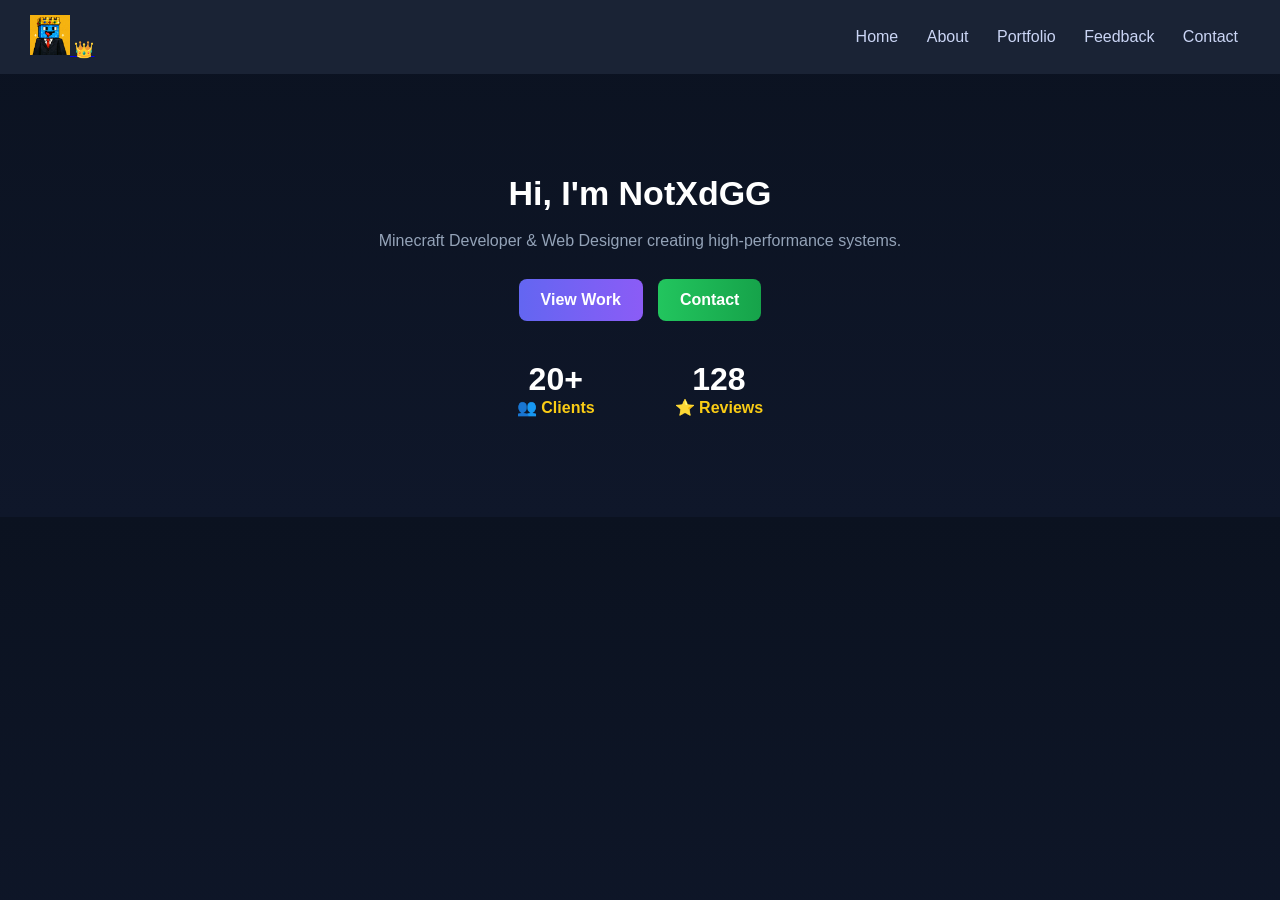
==== index.html @ 76f1248b "Update index.html" ====
<!DOCTYPE html>
<html>
<head>
  <title>NotXdGG</title>
  <link rel="stylesheet" href="style.css">
</head>
<body>

<header>
  <div class="logo">
    <a href="index.html" class="logo-wrap">
      <img src="images/logo.png" class="logo-img">
      <span class="crown">👑</span>
    </a>
  </div>

  <nav>
    <a href="index.html">Home</a>
    <a href="about.html">About</a>
    <a href="portfolio.html">Portfolio</a>
    <a href="feedback.html">Feedback</a>
    <a href="contact.html">Contact</a>
  </nav>
</header>

<section class="hero">
  <h1>Hi, I'm NotXdGG</h1>
  <p>Minecraft Developer & Web Designer creating high-performance systems.</p>

  <div class="hero-buttons">
    <a href="portfolio.html" class="btn primary">View Work</a>
    <a href="contact.html" class="btn secondary">Contact</a>
  </div>

  <div class="stats">
    <div class="stat">
      <h2 class="counter" data-target="20">0</h2>
      <span>👥 Clients</span>
    </div>
    <div class="stat">
      <h2 class="counter" data-target="128">0</h2>
      <span>⭐ Reviews</span>
    </div>
  </div>
</section>

<script>
document.querySelectorAll('.counter').forEach(c=>{
  const update=()=>{
    let t=+c.dataset.target, n=+c.innerText;
    let inc=t/40;
    if(n<t){
      c.innerText=Math.ceil(n+inc);
      setTimeout(update,30);
    } else {
      c.innerText=t+(t==20?"+":"");
    }
  };
  update();
});
</script>

</body>
</html>
---- style.css ----
/* RESET */
* {
  margin: 0;
  padding: 0;
  box-sizing: border-box;
  font-family: Arial, sans-serif;
}

body {
  background: linear-gradient(180deg, #0b1220, #0f172a);
  color: white;
}

/* NAVBAR */
header {
  display: flex;
  justify-content: space-between;
  align-items: center;
  padding: 15px 30px;
  background: rgba(30, 41, 59, 0.8);
  backdrop-filter: blur(10px);
  position: sticky;
  top: 0;
  z-index: 100;
}

.logo img {
  height: 40px;
}

nav a {
  color: #cbd5f5;
  margin: 0 12px;
  text-decoration: none;
  transition: 0.3s;
  font-weight: 500;
}

nav a:hover {
  color: #22c55e;
}

/* HERO */
.hero {
  text-align: center;
  padding: 100px 20px;
  animation: fadeIn 1s ease;
}

.hero h1 {
  font-size: 34px;
  margin-bottom: 15px;
}

.hero p {
  max-width: 650px;
  margin: 0 auto 25px;
  color: #94a3b8;
  line-height: 1.6;
}

/* BUTTONS */
.hero-buttons,
.about-buttons {
  display: flex;
  justify-content: center;
  gap: 15px;
  margin-bottom: 40px;
  flex-wrap: wrap;
}

.btn {
  padding: 12px 22px;
  border-radius: 8px;
  text-decoration: none;
  color: white;
  font-weight: bold;
  transition: 0.3s;
}

.primary {
  background: linear-gradient(90deg, #6366f1, #8b5cf6);
}

.secondary {
  background: linear-gradient(90deg, #22c55e, #16a34a);
}

.btn:hover {
  transform: translateY(-3px);
  box-shadow: 0 0 15px rgba(34, 197, 94, 0.6);
}

/* STATS */
.stats {
  display: flex;
  justify-content: center;
  gap: 80px;
  flex-wrap: wrap;
}

.stat {
  text-align: center;
}

.stat h2 {
  font-size: 32px;
}

.stat span {
  color: #facc15;
  font-weight: bold;
}

/* ABOUT PAGE */
.about {
  padding: 80px 20px;
}

/* TOP SECTION */
.about-top {
  display: flex;
  gap: 40px;
  align-items: center;
  justify-content: center;
  flex-wrap: wrap;
}

/* IMAGE */
.about-img img {
  width: 260px;
  border-radius: 15px;
  border: 2px solid #22c55e;
  box-shadow: 0 0 20px rgba(34, 197, 94, 0.5);
  animation: fadeIn 1s ease;
}

/* TEXT */
.about-text {
  max-width: 500px;
  animation: fadeIn 1.2s ease;
}

.badge {
  background: #022c22;
  color: #22c55e;
  padding: 5px 12px;
  border-radius: 20px;
  font-size: 12px;
}

.about-text h1 {
  margin: 10px 0;
}

.about-text p {
  color: #94a3b8;
  line-height: 1.6;
}

/* TAGS */
.tags {
  display: flex;
  flex-wrap: wrap;
  gap: 8px;
}

.tags span {
  border: 1px solid #facc15;
  padding: 5px 10px;
  border-radius: 10px;
  font-size: 12px;
  color: #facc15;
  transition: 0.3s;
}

.tags span:hover {
  background: #facc15;
  color: black;
}

/* SERVICES */
.services {
  display: flex;
  gap: 20px;
  margin-top: 50px;
  justify-content: center;
  flex-wrap: wrap;
}

.card {
  background: #111827;
  padding: 20px;
  border-radius: 12px;
  width: 260px;
  border: 1px solid #22c55e;
  transition: 0.3s;
}

.card:hover {
  transform: translateY(-10px);
  box-shadow: 0 0 20px rgba(34, 197, 94, 0.5);
}

.card h3 {
  margin-bottom: 10px;
}

.card p {
  color: #94a3b8;
}

/* PORTFOLIO GRID */
.grid {
  display: flex;
  flex-wrap: wrap;
  justify-content: center;
  gap: 20px;
}

.item {
  background: #111827;
  padding: 15px;
  border-radius: 10px;
  width: 280px;
  border: 1px solid #22c55e;
  transition: 0.3s;
  position: relative;
}

.item:hover {
  transform: scale(1.05);
  box-shadow: 0 0 20px rgba(34, 197, 94, 0.5);
}

.main-img {
  width: 100%;
  border-radius: 8px;
}

.player-img {
  position: absolute;
  top: 10px;
  right: 10px;
  width: 50px;
}

.players {
  display: block;
  margin-top: 10px;
  color: #facc15;
}

/* TESTIMONIALS */
.testimonials {
  padding: 60px 20px;
  text-align: center;
}

.testimonial-grid {
  display: flex;
  flex-wrap: wrap;
  gap: 20px;
  justify-content: center;
}

.testimonial {
  background: #111827;
  padding: 20px;
  border-radius: 10px;
  width: 250px;
  border: 1px solid #22c55e;
}

/* CONTACT */
.contact {
  text-align: center;
  padding: 60px 20px;
}

.contact a {
  display: inline-block;
  margin-top: 15px;
}

/* ANIMATION */
@keyframes fadeIn {
  from {
    opacity: 0;
    transform: translateY(30px);
  }
  to {
    opacity: 1;
    transform: translateY(0);
  }
}

/* MOBILE */
@media (max-width: 768px) {
  .hero h1 {
    font-size: 26px;
  }

  .stats {
    gap: 40px;
  }

  .about-top {
    flex-direction: column;
  }
}
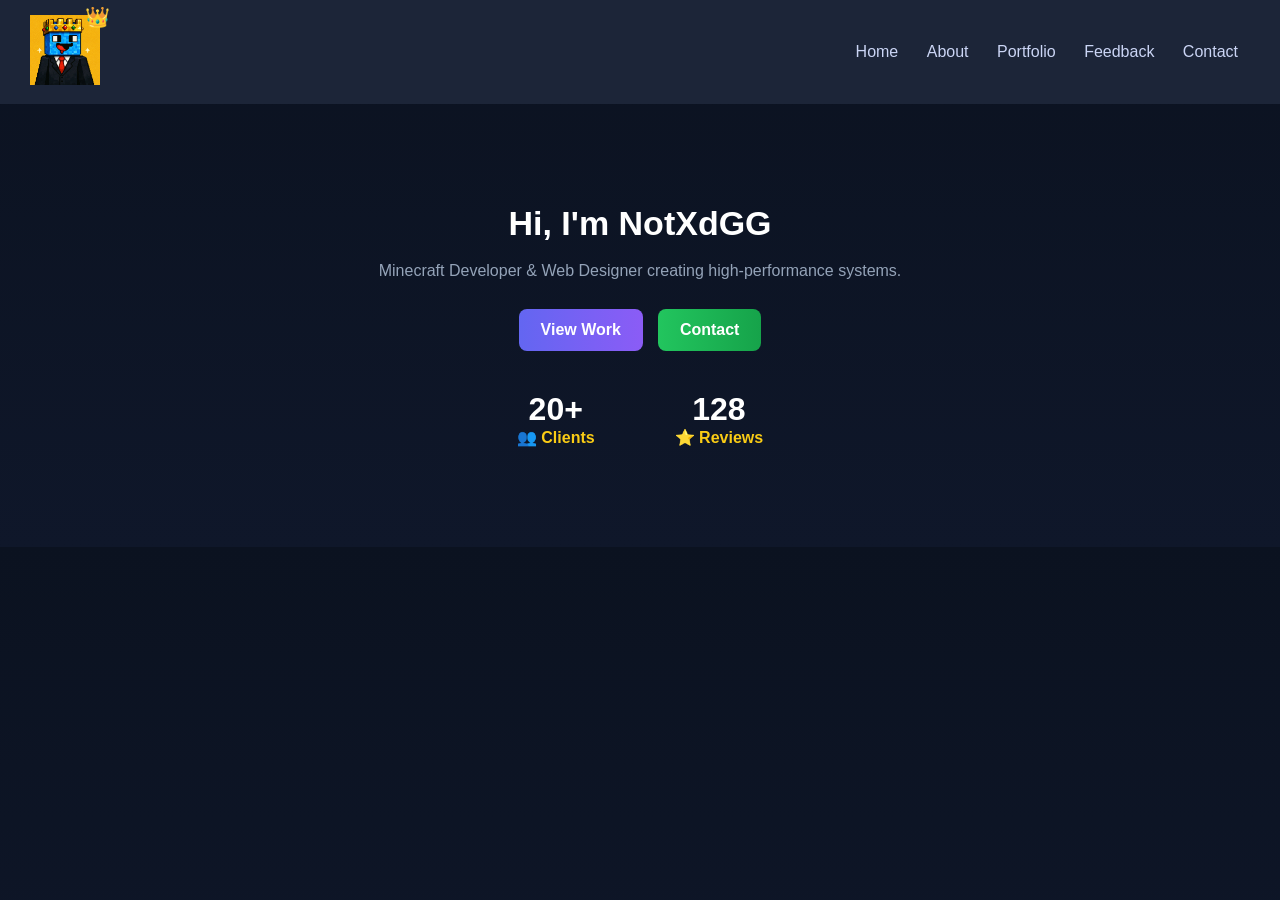
==== commit e7023423: "Update index.html" ====
--- a/index.html
+++ b/index.html
@@ -3,13 +3,16 @@
 <head>
   <title>NotXdGG</title>
   <link rel="stylesheet" href="style.css">
+
+  <link rel="icon" href="images/favicon.png" sizes="32x32">
+  <link rel="icon" href="images/favicon.png" sizes="16x16">
 </head>
 <body>
 
 <header>
   <div class="logo">
     <a href="index.html" class="logo-wrap">
-      <img src="images/logo.png" class="logo-img">
+      <img src="images/logo.png" class="logo-img" alt="logo">
       <span class="crown">👑</span>
     </a>
   </div>
--- a/style.css
+++ b/style.css
@@ -17,23 +17,53 @@
   justify-content: space-between;
   align-items: center;
   padding: 15px 30px;
-  background: rgba(30, 41, 59, 0.8);
+  background: rgba(30, 41, 59, 0.9);
   backdrop-filter: blur(10px);
   position: sticky;
   top: 0;
   z-index: 100;
 }
 
-.logo img {
-  height: 40px;
-}
-
+/* LOGO WRAP */
+.logo-wrap {
+  position: relative;
+  display: inline-block;
+}
+
+/* LOGO IMAGE */
+.logo-img {
+  height: 70px;
+  transition: 0.3s;
+}
+
+/* GLOW */
+.logo-img:hover {
+  transform: scale(1.08);
+  filter: drop-shadow(0 0 10px #22c55e)
+          drop-shadow(0 0 20px #22c55e);
+}
+
+/* CROWN */
+.crown {
+  position: absolute;
+  top: -10px;
+  right: -10px;
+  font-size: 20px;
+  animation: spin 4s linear infinite;
+}
+
+/* ROTATE */
+@keyframes spin {
+  from { transform: rotate(0deg); }
+  to { transform: rotate(360deg); }
+}
+
+/* NAV LINKS */
 nav a {
   color: #cbd5f5;
   margin: 0 12px;
   text-decoration: none;
   transition: 0.3s;
-  font-weight: 500;
 }
 
 nav a:hover {
@@ -44,7 +74,6 @@
 .hero {
   text-align: center;
   padding: 100px 20px;
-  animation: fadeIn 1s ease;
 }
 
 .hero h1 {
@@ -54,7 +83,7 @@
 
 .hero p {
   max-width: 650px;
-  margin: 0 auto 25px;
+  margin: auto;
   color: #94a3b8;
   line-height: 1.6;
 }
@@ -65,6 +94,220 @@
   display: flex;
   justify-content: center;
   gap: 15px;
+  margin: 25px 0;
+  flex-wrap: wrap;
+}
+
+.btn {
+  padding: 12px 22px;
+  border-radius: 8px;
+  text-decoration: none;
+  color: white;
+  font-weight: bold;
+  transition: 0.3s;
+}
+
+.primary {
+  background: linear-gradient(90deg, #6366f1, #8b5cf6);
+}
+
+.secondary {
+  background: linear-gradient(90deg, #22c55e, #16a34a);
+}
+
+.btn:hover {
+  transform: translateY(-3px);
+  box-shadow: 0 0 15px rgba(34, 197, 94, 0.6);
+}
+
+/* STATS */
+.stats {
+  display: flex;
+  justify-content: center;
+  gap: 60px;
+  margin-top: 40px;
+  flex-wrap: wrap;
+}
+
+.stat {
+  text-align: center;
+}
+
+.stat h2 {
+  font-size: 32px;
+}
+
+.stat span {
+  color: #facc15;
+  font-weight: bold;
+}
+
+/* ABOUT */
+.about {
+  padding: 80px 20px;
+  max-width: 1100px;
+  margin: auto;
+}
+
+.about-top {
+  display: flex;
+  gap: 40px;
+  align-items: center;
+  justify-content: center;
+  flex-wrap: wrap;
+}
+
+.about-img img {
+  width: 260px;
+  border-radius: 15px;
+  border: 2px solid #22c55e;
+  box-shadow: 0 0 20px rgba(34, 197, 94, 0.5);
+}
+
+.about-text {
+  max-width: 500px;
+}
+
+.badge {
+  background: #022c22;
+  color: #22c55e;
+  padding: 5px 12px;
+  border-radius: 20px;
+  font-size: 12px;
+}
+
+.about-text h1 {
+  margin: 10px 0;
+}
+
+.about-text p {
+  color: #94a3b8;
+  line-height: 1.6;
+}
+
+/* TAGS */
+.tags {
+  display: flex;
+  flex-wrap: wrap;
+  gap: 8px;
+}
+
+.tags span {
+  border: 1px solid #facc15;
+  padding: 5px 10px;
+  border-radius: 10px;
+  font-size: 12px;
+  color: #facc15;
+}
+
+/* SERVICES */
+.services {
+  display: flex;
+  gap: 20px;
+  margin-top: 50px;
+  justify-content: center;
+  flex-wrap: wrap;
+}
+
+.card {
+  background: #111827;
+  padding: 20px;
+  border-radius: 12px;
+  width: 260px;
+  border: 1px solid #22c55e;
+  transition: 0.3s;
+}
+
+.card:hover {
+  transform: translateY(-10px);
+  box-shadow: 0 0 20px rgba(34, 197, 94, 0.5);
+}
+
+/* PORTFOLIO */
+.portfolio {
+  padding: 60px 20px;
+  text-align: center;
+}
+
+.grid {
+  display: flex;
+  flex-wrap: wrap;
+  justify-content: center;
+  gap: 20px;
+}
+
+.item {
+  background: #111827;
+  padding: 15px;
+  border-radius: 10px;
+  width: 280px;
+  border: 1px solid #22c55e;
+  transition: 0.3s;
+}
+
+.item:hover {
+  transform: scale(1.05);
+  box-shadow: 0 0 20px rgba(34, 197, 94, 0.5);
+}
+
+.main-img {
+  width: 100%;
+  border-radius: 8px;
+}
+
+.players {
+  display: block;
+  margin-top: 10px;
+  color: #22c55e;
+  font-weight: bold;
+}
+
+/* FEEDBACK */
+.testimonials {
+  padding: 60px 20px;
+  text-align: center;
+}
+
+.testimonial-grid {
+  display: flex;
+  gap: 20px;
+  flex-wrap: wrap;
+  justify-content: center;
+}
+
+.testimonial {
+  background: #111827;
+  padding: 20px;
+  border-radius: 10px;
+  width: 250px;
+  border: 1px solid #22c55e;
+}
+
+/* CONTACT */
+.contact {
+  text-align: center;
+  padding: 100px 20px;
+}
+
+.contact p {
+  color: #94a3b8;
+  margin: 15px 0;
+}
+
+/* MOBILE */
+@media (max-width: 768px) {
+  .hero h1 {
+    font-size: 26px;
+  }
+
+  .stats {
+    gap: 40px;
+  }
+
+  .about-top {
+    flex-direction: column;
+  }
+}  gap: 15px;
   margin-bottom: 40px;
   flex-wrap: wrap;
 }
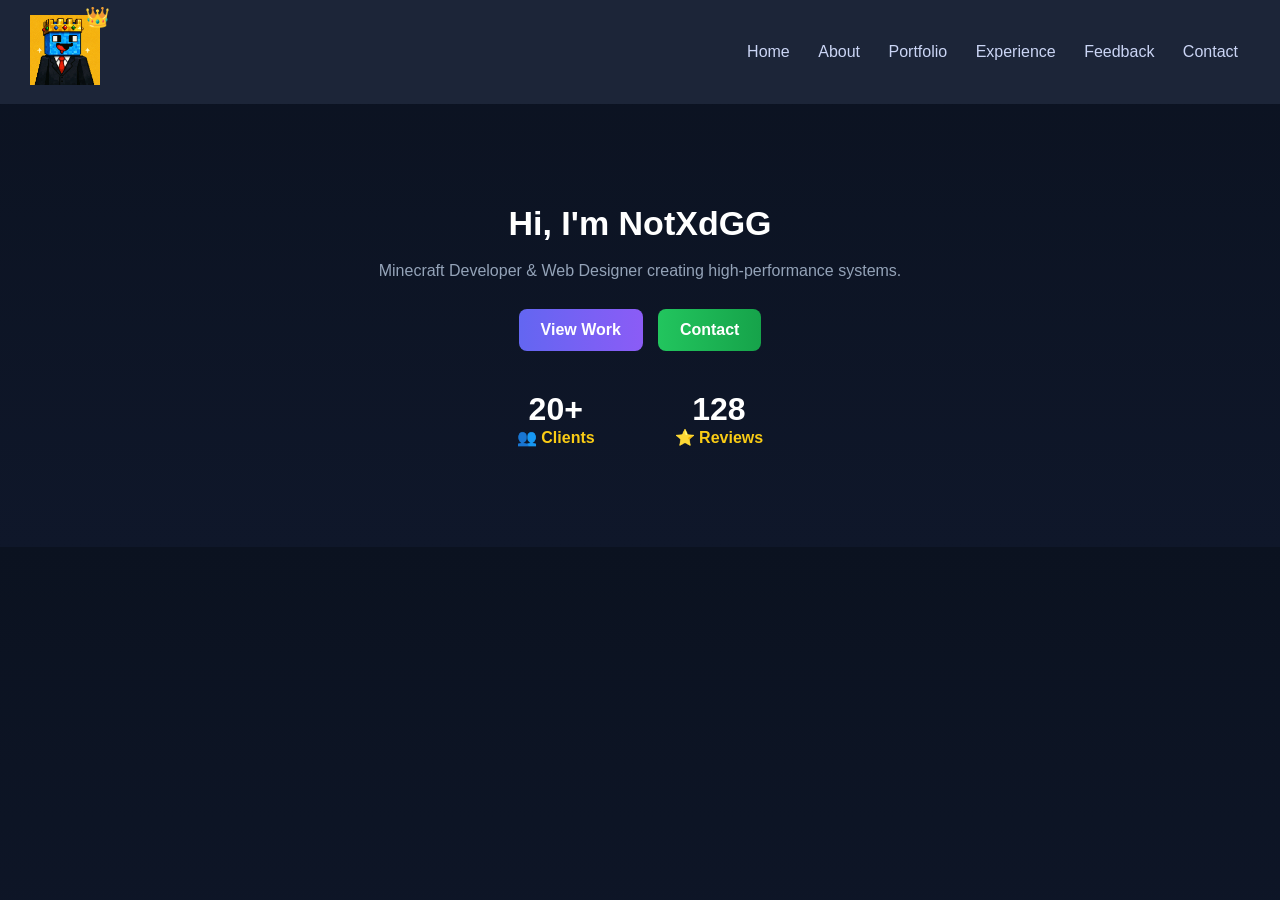
==== commit c79246fd: "Update index.html" ====
--- a/index.html
+++ b/index.html
@@ -21,6 +21,7 @@
     <a href="index.html">Home</a>
     <a href="about.html">About</a>
     <a href="portfolio.html">Portfolio</a>
+    <a href="experience.html">Experience</a>
     <a href="feedback.html">Feedback</a>
     <a href="contact.html">Contact</a>
   </nav>
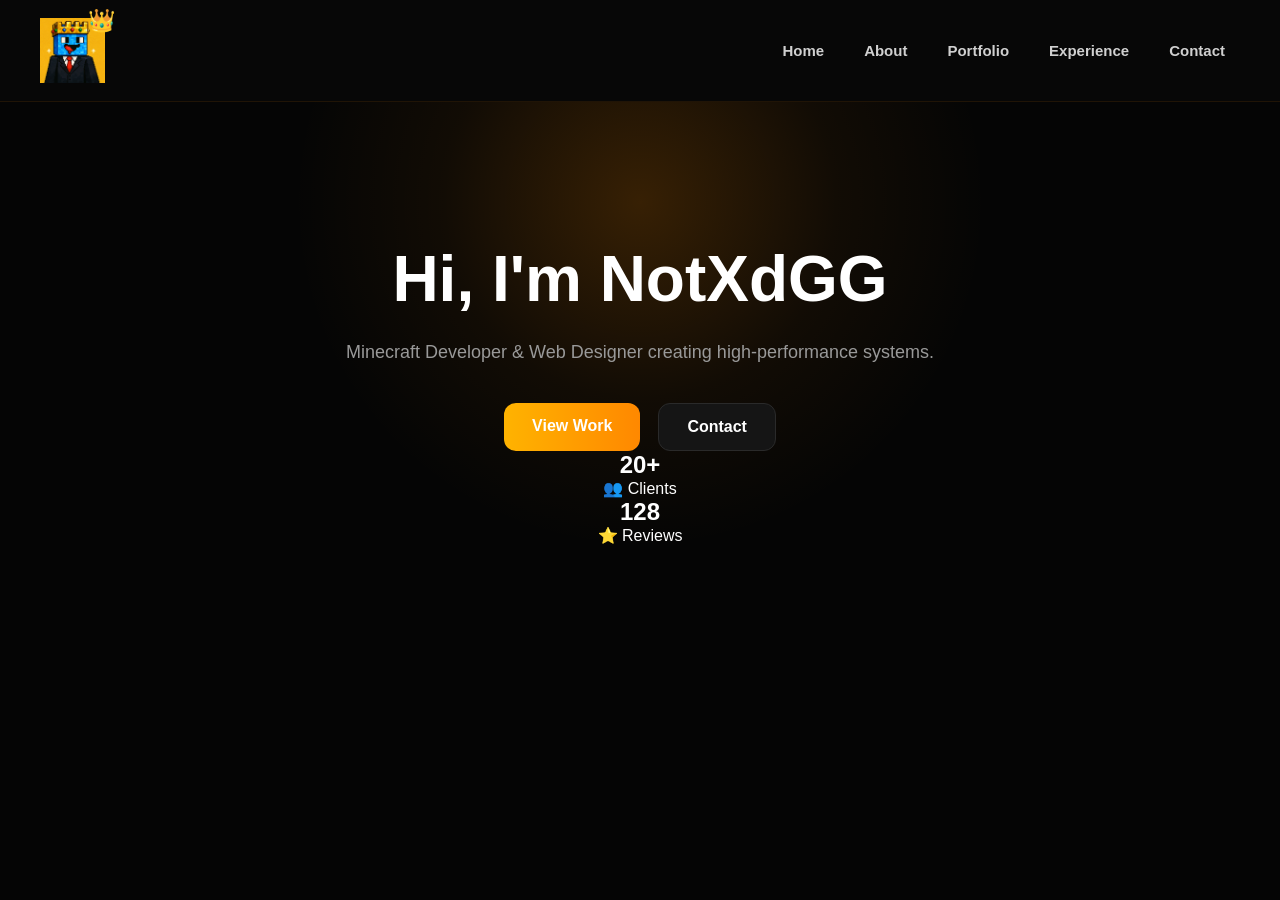
==== commit c40f0bba: "Update index.html" ====
--- a/index.html
+++ b/index.html
@@ -22,7 +22,6 @@
     <a href="about.html">About</a>
     <a href="portfolio.html">Portfolio</a>
     <a href="experience.html">Experience</a>
-    <a href="feedback.html">Feedback</a>
     <a href="contact.html">Contact</a>
   </nav>
 </header>
--- a/style.css
+++ b/style.css
@@ -1,554 +1,588 @@
-/* RESET */
-* {
-  margin: 0;
-  padding: 0;
-  box-sizing: border-box;
-  font-family: Arial, sans-serif;
-}
-
-body {
-  background: linear-gradient(180deg, #0b1220, #0f172a);
-  color: white;
-}
-
-/* NAVBAR */
-header {
-  display: flex;
-  justify-content: space-between;
-  align-items: center;
-  padding: 15px 30px;
-  background: rgba(30, 41, 59, 0.9);
-  backdrop-filter: blur(10px);
-  position: sticky;
-  top: 0;
-  z-index: 100;
-}
-
-/* LOGO WRAP */
-.logo-wrap {
-  position: relative;
-  display: inline-block;
-}
-
-/* LOGO IMAGE */
-.logo-img {
-  height: 70px;
-  transition: 0.3s;
-}
-
-/* GLOW */
-.logo-img:hover {
-  transform: scale(1.08);
-  filter: drop-shadow(0 0 10px #22c55e)
-          drop-shadow(0 0 20px #22c55e);
+/* =========================
+   RESET
+========================= */
+
+*{
+    margin:0;
+    padding:0;
+    box-sizing:border-box;
+    font-family:Arial,sans-serif;
+}
+
+html{
+    scroll-behavior:smooth;
+}
+
+body{
+    background:#050505;
+    color:white;
+    overflow-x:hidden;
+}
+
+/* =========================
+   NAVBAR
+========================= */
+
+header{
+    display:flex;
+    justify-content:space-between;
+    align-items:center;
+    padding:18px 40px;
+    background:rgba(8,8,8,0.95);
+    backdrop-filter:blur(12px);
+    position:sticky;
+    top:0;
+    z-index:1000;
+    border-bottom:1px solid rgba(255,140,0,0.1);
+}
+
+.logo-wrap{
+    position:relative;
+    display:flex;
+    align-items:center;
+}
+
+.logo-img{
+    height:65px;
+    transition:0.4s;
+}
+
+.logo-img:hover{
+    transform:scale(1.08);
+    filter:
+    drop-shadow(0 0 10px #ffb300)
+    drop-shadow(0 0 20px #ff8800);
 }
 
 /* CROWN */
-.crown {
-  position: absolute;
-  top: -10px;
-  right: -10px;
-  font-size: 20px;
-  animation: spin 4s linear infinite;
-}
-
-/* ROTATE */
-@keyframes spin {
-  from { transform: rotate(0deg); }
-  to { transform: rotate(360deg); }
-}
-
-/* NAV LINKS */
-nav a {
-  color: #cbd5f5;
-  margin: 0 12px;
-  text-decoration: none;
-  transition: 0.3s;
-}
-
-nav a:hover {
-  color: #22c55e;
-}
-
-/* HERO */
-.hero {
-  text-align: center;
-  padding: 100px 20px;
-}
-
-.hero h1 {
-  font-size: 34px;
-  margin-bottom: 15px;
-}
-
-.hero p {
-  max-width: 650px;
-  margin: auto;
-  color: #94a3b8;
-  line-height: 1.6;
+
+.crown{
+    position:absolute;
+    top:-10px;
+    right:-10px;
+    font-size:22px;
+    animation:spin 4s linear infinite;
+}
+
+@keyframes spin{
+    from{
+        transform:rotate(0deg);
+    }
+    to{
+        transform:rotate(360deg);
+    }
+}
+
+/* NAV */
+
+nav{
+    display:flex;
+    gap:10px;
+    align-items:center;
+}
+
+nav a{
+    color:#d0d0d0;
+    text-decoration:none;
+    padding:10px 15px;
+    border-radius:10px;
+    transition:0.3s;
+    font-size:15px;
+    font-weight:600;
+}
+
+nav a:hover{
+    color:#ffb300;
+    background:rgba(255,140,0,0.08);
+}
+
+/* =========================
+   HERO
+========================= */
+
+.hero{
+    text-align:center;
+    padding:140px 20px;
+    position:relative;
+    overflow:hidden;
+}
+
+.hero::before{
+    content:"";
+    position:absolute;
+    width:700px;
+    height:700px;
+    background:radial-gradient(circle,
+    rgba(255,140,0,0.2) 0%,
+    rgba(255,140,0,0.05) 40%,
+    transparent 70%);
+    top:-250px;
+    left:50%;
+    transform:translateX(-50%);
+}
+
+.hero *{
+    position:relative;
+    z-index:2;
+}
+
+.hero h1{
+    font-size:64px;
+    margin-bottom:20px;
+    font-weight:800;
+}
+
+.hero p{
+    max-width:700px;
+    margin:auto;
+    color:#999;
+    line-height:1.8;
+    font-size:18px;
 }
 
 /* BUTTONS */
+
 .hero-buttons,
-.about-buttons {
-  display: flex;
-  justify-content: center;
-  gap: 15px;
-  margin: 25px 0;
-  flex-wrap: wrap;
-}
-
-.btn {
-  padding: 12px 22px;
-  border-radius: 8px;
-  text-decoration: none;
-  color: white;
-  font-weight: bold;
-  transition: 0.3s;
-}
-
-.primary {
-  background: linear-gradient(90deg, #6366f1, #8b5cf6);
-}
-
-.secondary {
-  background: linear-gradient(90deg, #22c55e, #16a34a);
-}
-
-.btn:hover {
-  transform: translateY(-3px);
-  box-shadow: 0 0 15px rgba(34, 197, 94, 0.6);
-}
-
-/* STATS */
-.stats {
-  display: flex;
-  justify-content: center;
-  gap: 60px;
-  margin-top: 40px;
-  flex-wrap: wrap;
-}
-
-.stat {
-  text-align: center;
-}
-
-.stat h2 {
-  font-size: 32px;
-}
-
-.stat span {
-  color: #facc15;
-  font-weight: bold;
-}
-
-/* ABOUT */
-.about {
-  padding: 80px 20px;
-  max-width: 1100px;
-  margin: auto;
-}
-
-.about-top {
-  display: flex;
-  gap: 40px;
-  align-items: center;
-  justify-content: center;
-  flex-wrap: wrap;
-}
-
-.about-img img {
-  width: 260px;
-  border-radius: 15px;
-  border: 2px solid #22c55e;
-  box-shadow: 0 0 20px rgba(34, 197, 94, 0.5);
-}
-
-.about-text {
-  max-width: 500px;
-}
-
-.badge {
-  background: #022c22;
-  color: #22c55e;
-  padding: 5px 12px;
-  border-radius: 20px;
-  font-size: 12px;
-}
-
-.about-text h1 {
-  margin: 10px 0;
-}
-
-.about-text p {
-  color: #94a3b8;
-  line-height: 1.6;
+.about-buttons{
+    display:flex;
+    justify-content:center;
+    gap:18px;
+    margin-top:35px;
+    flex-wrap:wrap;
+}
+
+.btn{
+    padding:14px 28px;
+    border-radius:12px;
+    text-decoration:none;
+    color:white;
+    font-weight:bold;
+    transition:0.3s;
+}
+
+.primary{
+    background:linear-gradient(90deg,#ffb300,#ff8800);
+}
+
+.secondary{
+    background:#151515;
+    border:1px solid #2a2a2a;
+}
+
+.btn:hover{
+    transform:translateY(-5px);
+    box-shadow:0 0 20px rgba(255,140,0,0.4);
+}
+
+/* =========================
+   ABOUT
+========================= */
+
+.about{
+    padding:100px 10%;
+}
+
+.about-top{
+    display:flex;
+    align-items:center;
+    justify-content:center;
+    gap:60px;
+    flex-wrap:wrap;
+}
+
+.about-img img{
+    width:300px;
+    border-radius:24px;
+    border:2px solid #ffb300;
+    box-shadow:0 0 30px rgba(255,140,0,0.3);
+}
+
+.about-text{
+    max-width:600px;
+}
+
+.badge{
+    background:#1a1206;
+    color:#ffb300;
+    padding:8px 16px;
+    border-radius:30px;
+    display:inline-block;
+    margin-bottom:20px;
+    font-size:13px;
+    letter-spacing:2px;
+}
+
+.about-text h1{
+    font-size:52px;
+    margin-bottom:20px;
+}
+
+.about-text p{
+    color:#9a9a9a;
+    line-height:1.9;
+    margin-bottom:25px;
 }
 
 /* TAGS */
-.tags {
-  display: flex;
-  flex-wrap: wrap;
-  gap: 8px;
-}
-
-.tags span {
-  border: 1px solid #facc15;
-  padding: 5px 10px;
-  border-radius: 10px;
-  font-size: 12px;
-  color: #facc15;
-}
-
-/* SERVICES */
-.services {
-  display: flex;
-  gap: 20px;
-  margin-top: 50px;
-  justify-content: center;
-  flex-wrap: wrap;
-}
-
-.card {
-  background: #111827;
-  padding: 20px;
-  border-radius: 12px;
-  width: 260px;
-  border: 1px solid #22c55e;
-  transition: 0.3s;
-}
-
-.card:hover {
-  transform: translateY(-10px);
-  box-shadow: 0 0 20px rgba(34, 197, 94, 0.5);
-}
-
-/* PORTFOLIO */
-.portfolio {
-  padding: 60px 20px;
-  text-align: center;
-}
-
-.grid {
-  display: flex;
-  flex-wrap: wrap;
-  justify-content: center;
-  gap: 20px;
-}
-
-.item {
-  background: #111827;
-  padding: 15px;
-  border-radius: 10px;
-  width: 280px;
-  border: 1px solid #22c55e;
-  transition: 0.3s;
-}
-
-.item:hover {
-  transform: scale(1.05);
-  box-shadow: 0 0 20px rgba(34, 197, 94, 0.5);
-}
-
-.main-img {
-  width: 100%;
-  border-radius: 8px;
-}
-
-.players {
-  display: block;
-  margin-top: 10px;
-  color: #22c55e;
-  font-weight: bold;
-}
-
-/* FEEDBACK */
-.testimonials {
-  padding: 60px 20px;
-  text-align: center;
-}
-
-.testimonial-grid {
-  display: flex;
-  gap: 20px;
-  flex-wrap: wrap;
-  justify-content: center;
-}
-
-.testimonial {
-  background: #111827;
-  padding: 20px;
-  border-radius: 10px;
-  width: 250px;
-  border: 1px solid #22c55e;
-}
-
-/* CONTACT */
-.contact {
-  text-align: center;
-  padding: 100px 20px;
-}
-
-.contact p {
-  color: #94a3b8;
-  margin: 15px 0;
-}
-
-/* MOBILE */
-@media (max-width: 768px) {
-  .hero h1 {
-    font-size: 26px;
-  }
-
-  .stats {
-    gap: 40px;
-  }
-
-  .about-top {
-    flex-direction: column;
-  }
-}  gap: 15px;
-  margin-bottom: 40px;
-  flex-wrap: wrap;
-}
-
-.btn {
-  padding: 12px 22px;
-  border-radius: 8px;
-  text-decoration: none;
-  color: white;
-  font-weight: bold;
-  transition: 0.3s;
-}
-
-.primary {
-  background: linear-gradient(90deg, #6366f1, #8b5cf6);
-}
-
-.secondary {
-  background: linear-gradient(90deg, #22c55e, #16a34a);
-}
-
-.btn:hover {
-  transform: translateY(-3px);
-  box-shadow: 0 0 15px rgba(34, 197, 94, 0.6);
-}
-
-/* STATS */
-.stats {
-  display: flex;
-  justify-content: center;
-  gap: 80px;
-  flex-wrap: wrap;
-}
-
-.stat {
-  text-align: center;
-}
-
-.stat h2 {
-  font-size: 32px;
-}
-
-.stat span {
-  color: #facc15;
-  font-weight: bold;
-}
-
-/* ABOUT PAGE */
-.about {
-  padding: 80px 20px;
-}
-
-/* TOP SECTION */
-.about-top {
-  display: flex;
-  gap: 40px;
-  align-items: center;
-  justify-content: center;
-  flex-wrap: wrap;
-}
-
-/* IMAGE */
-.about-img img {
-  width: 260px;
-  border-radius: 15px;
-  border: 2px solid #22c55e;
-  box-shadow: 0 0 20px rgba(34, 197, 94, 0.5);
-  animation: fadeIn 1s ease;
-}
-
-/* TEXT */
-.about-text {
-  max-width: 500px;
-  animation: fadeIn 1.2s ease;
-}
-
-.badge {
-  background: #022c22;
-  color: #22c55e;
-  padding: 5px 12px;
-  border-radius: 20px;
-  font-size: 12px;
-}
-
-.about-text h1 {
-  margin: 10px 0;
-}
-
-.about-text p {
-  color: #94a3b8;
-  line-height: 1.6;
-}
-
-/* TAGS */
-.tags {
-  display: flex;
-  flex-wrap: wrap;
-  gap: 8px;
-}
-
-.tags span {
-  border: 1px solid #facc15;
-  padding: 5px 10px;
-  border-radius: 10px;
-  font-size: 12px;
-  color: #facc15;
-  transition: 0.3s;
-}
-
-.tags span:hover {
-  background: #facc15;
-  color: black;
-}
-
-/* SERVICES */
-.services {
-  display: flex;
-  gap: 20px;
-  margin-top: 50px;
-  justify-content: center;
-  flex-wrap: wrap;
-}
-
-.card {
-  background: #111827;
-  padding: 20px;
-  border-radius: 12px;
-  width: 260px;
-  border: 1px solid #22c55e;
-  transition: 0.3s;
-}
-
-.card:hover {
-  transform: translateY(-10px);
-  box-shadow: 0 0 20px rgba(34, 197, 94, 0.5);
-}
-
-.card h3 {
-  margin-bottom: 10px;
-}
-
-.card p {
-  color: #94a3b8;
-}
-
-/* PORTFOLIO GRID */
-.grid {
-  display: flex;
-  flex-wrap: wrap;
-  justify-content: center;
-  gap: 20px;
-}
-
-.item {
-  background: #111827;
-  padding: 15px;
-  border-radius: 10px;
-  width: 280px;
-  border: 1px solid #22c55e;
-  transition: 0.3s;
-  position: relative;
-}
-
-.item:hover {
-  transform: scale(1.05);
-  box-shadow: 0 0 20px rgba(34, 197, 94, 0.5);
-}
-
-.main-img {
-  width: 100%;
-  border-radius: 8px;
-}
-
-.player-img {
-  position: absolute;
-  top: 10px;
-  right: 10px;
-  width: 50px;
-}
-
-.players {
-  display: block;
-  margin-top: 10px;
-  color: #facc15;
-}
-
-/* TESTIMONIALS */
-.testimonials {
-  padding: 60px 20px;
-  text-align: center;
-}
-
-.testimonial-grid {
-  display: flex;
-  flex-wrap: wrap;
-  gap: 20px;
-  justify-content: center;
-}
-
-.testimonial {
-  background: #111827;
-  padding: 20px;
-  border-radius: 10px;
-  width: 250px;
-  border: 1px solid #22c55e;
-}
-
-/* CONTACT */
-.contact {
-  text-align: center;
-  padding: 60px 20px;
-}
-
-.contact a {
-  display: inline-block;
-  margin-top: 15px;
-}
-
-/* ANIMATION */
-@keyframes fadeIn {
-  from {
-    opacity: 0;
-    transform: translateY(30px);
-  }
-  to {
-    opacity: 1;
-    transform: translateY(0);
-  }
-}
-
-/* MOBILE */
-@media (max-width: 768px) {
-  .hero h1 {
-    font-size: 26px;
-  }
-
-  .stats {
-    gap: 40px;
-  }
-
-  .about-top {
-    flex-direction: column;
-  }
-}
+
+.tags{
+    display:flex;
+    flex-wrap:wrap;
+    gap:12px;
+}
+
+.tags span{
+    border:1px solid #ffb300;
+    padding:8px 14px;
+    border-radius:10px;
+    color:#ffb300;
+    transition:0.3s;
+}
+
+.tags span:hover{
+    background:#ffb300;
+    color:black;
+}
+
+/* =========================
+   SERVICES
+========================= */
+
+.services{
+    display:flex;
+    gap:25px;
+    justify-content:center;
+    flex-wrap:wrap;
+    margin-top:70px;
+}
+
+.card{
+    background:#101010;
+    border:1px solid #1f1f1f;
+    padding:30px;
+    border-radius:18px;
+    width:300px;
+    transition:0.3s;
+}
+
+.card:hover{
+    transform:translateY(-10px);
+    border-color:#ffb300;
+    box-shadow:0 0 25px rgba(255,140,0,0.2);
+}
+
+.card h3{
+    margin-bottom:14px;
+    font-size:24px;
+}
+
+.card p{
+    color:#9a9a9a;
+    line-height:1.8;
+}
+
+/* =========================
+   PORTFOLIO
+========================= */
+
+.portfolio{
+    padding:100px 8%;
+    text-align:center;
+}
+
+.portfolio h1{
+    font-size:54px;
+    margin-bottom:15px;
+}
+
+.grid{
+    display:flex;
+    flex-wrap:wrap;
+    justify-content:center;
+    gap:28px;
+    margin-top:50px;
+}
+
+.item{
+    width:320px;
+    background:#101010;
+    border:1px solid #1d1d1d;
+    border-radius:18px;
+    overflow:hidden;
+    transition:0.3s;
+}
+
+.item:hover{
+    transform:translateY(-10px);
+    border-color:#ffb300;
+    box-shadow:0 0 25px rgba(255,140,0,0.2);
+}
+
+.main-img{
+    width:100%;
+    height:210px;
+    object-fit:cover;
+}
+
+.item h3{
+    margin-top:18px;
+    font-size:26px;
+}
+
+.item p{
+    color:#9a9a9a;
+    padding:12px 20px;
+    line-height:1.7;
+}
+
+.players{
+    display:inline-block;
+    margin:15px 0 22px;
+    background:#1a1206;
+    color:#ffb300;
+    padding:10px 18px;
+    border-radius:12px;
+    font-weight:bold;
+}
+
+/* =========================
+   EXPERIENCE PAGE
+========================= */
+
+.experience-page{
+    min-height:100vh;
+    background:#050505;
+    padding:120px 14%;
+    position:relative;
+    overflow:hidden;
+}
+
+.experience-page::before{
+    content:"";
+    position:absolute;
+    top:-200px;
+    left:50%;
+    transform:translateX(-50%);
+    width:700px;
+    height:700px;
+    background:radial-gradient(circle,
+    rgba(255,140,0,0.18) 0%,
+    rgba(255,140,0,0.05) 40%,
+    transparent 70%);
+    z-index:0;
+}
+
+.experience-page *{
+    position:relative;
+    z-index:2;
+}
+
+.exp-top{
+    color:#ffb300;
+    font-size:14px;
+    letter-spacing:4px;
+    font-weight:700;
+    margin-bottom:20px;
+}
+
+.experience-page h1{
+    font-size:64px;
+    color:white;
+    margin-bottom:20px;
+    font-weight:800;
+}
+
+.line{
+    width:70px;
+    height:4px;
+    background:#ffb300;
+    border-radius:20px;
+    margin-bottom:70px;
+}
+
+/* EXPERIENCE LIST */
+
+.experience-list{
+    display:flex;
+    flex-direction:column;
+    gap:35px;
+}
+
+.exp-item{
+    display:flex;
+    justify-content:space-between;
+    align-items:center;
+    padding:10px 20px;
+    border-radius:14px;
+    transition:0.3s;
+}
+
+.exp-item:hover{
+    transform:translateX(10px);
+}
+
+.exp-item h2{
+    color:white;
+    font-size:34px;
+    margin-bottom:6px;
+    font-weight:700;
+}
+
+.exp-item p{
+    color:#9a9a9a;
+    font-size:22px;
+}
+
+.exp-item span{
+    background:#1a1206;
+    color:#ffb300;
+    padding:14px 24px;
+    border-radius:14px;
+    font-weight:700;
+    border:1px solid #3d2b0a;
+    font-size:18px;
+}
+
+/* OTHER ROLES */
+
+.other-roles{
+    margin-top:80px;
+}
+
+.other-roles h3{
+    color:#7d7d7d;
+    margin-bottom:25px;
+    font-size:20px;
+}
+
+.roles-grid{
+    display:flex;
+    flex-wrap:wrap;
+    gap:16px;
+}
+
+.role-box{
+    background:#151515;
+    border:1px solid #262626;
+    color:#bdbdbd;
+    padding:14px 22px;
+    border-radius:12px;
+    transition:0.3s;
+    font-size:17px;
+}
+
+.role-box:hover{
+    border-color:#ffb300;
+    color:#ffb300;
+    transform:translateY(-5px);
+}
+
+/* =========================
+   CONTACT
+========================= */
+
+.contact{
+    padding:120px 20px;
+    text-align:center;
+}
+
+.contact h1{
+    font-size:56px;
+    margin-bottom:20px;
+}
+
+.contact p{
+    color:#9a9a9a;
+    margin:15px 0;
+    line-height:1.8;
+    font-size:18px;
+}
+
+/* =========================
+   SCROLLBAR
+========================= */
+
+::-webkit-scrollbar{
+    width:10px;
+}
+
+::-webkit-scrollbar-track{
+    background:#050505;
+}
+
+::-webkit-scrollbar-thumb{
+    background:#ffb300;
+    border-radius:20px;
+}
+
+/* =========================
+   MOBILE
+========================= */
+
+@media(max-width:768px){
+
+    header{
+        flex-direction:column;
+        gap:18px;
+        padding:20px;
+    }
+
+    nav{
+        flex-wrap:wrap;
+        justify-content:center;
+    }
+
+    .hero{
+        padding:100px 20px;
+    }
+
+    .hero h1{
+        font-size:40px;
+    }
+
+    .hero p{
+        font-size:15px;
+    }
+
+    .about-top{
+        flex-direction:column;
+    }
+
+    .about-text h1,
+    .portfolio h1,
+    .contact h1{
+        font-size:38px;
+    }
+
+    .experience-page{
+        padding:100px 8%;
+    }
+
+    .experience-page h1{
+        font-size:42px;
+    }
+
+    .exp-item{
+        flex-direction:column;
+        align-items:flex-start;
+        gap:16px;
+    }
+
+    .exp-item h2{
+        font-size:28px;
+    }
+
+    .exp-item p{
+        font-size:18px;
+    }
+
+    .exp-item span{
+        font-size:15px;
+    }
+
+    .card,
+    .item{
+        width:100%;
+    }
+
+}
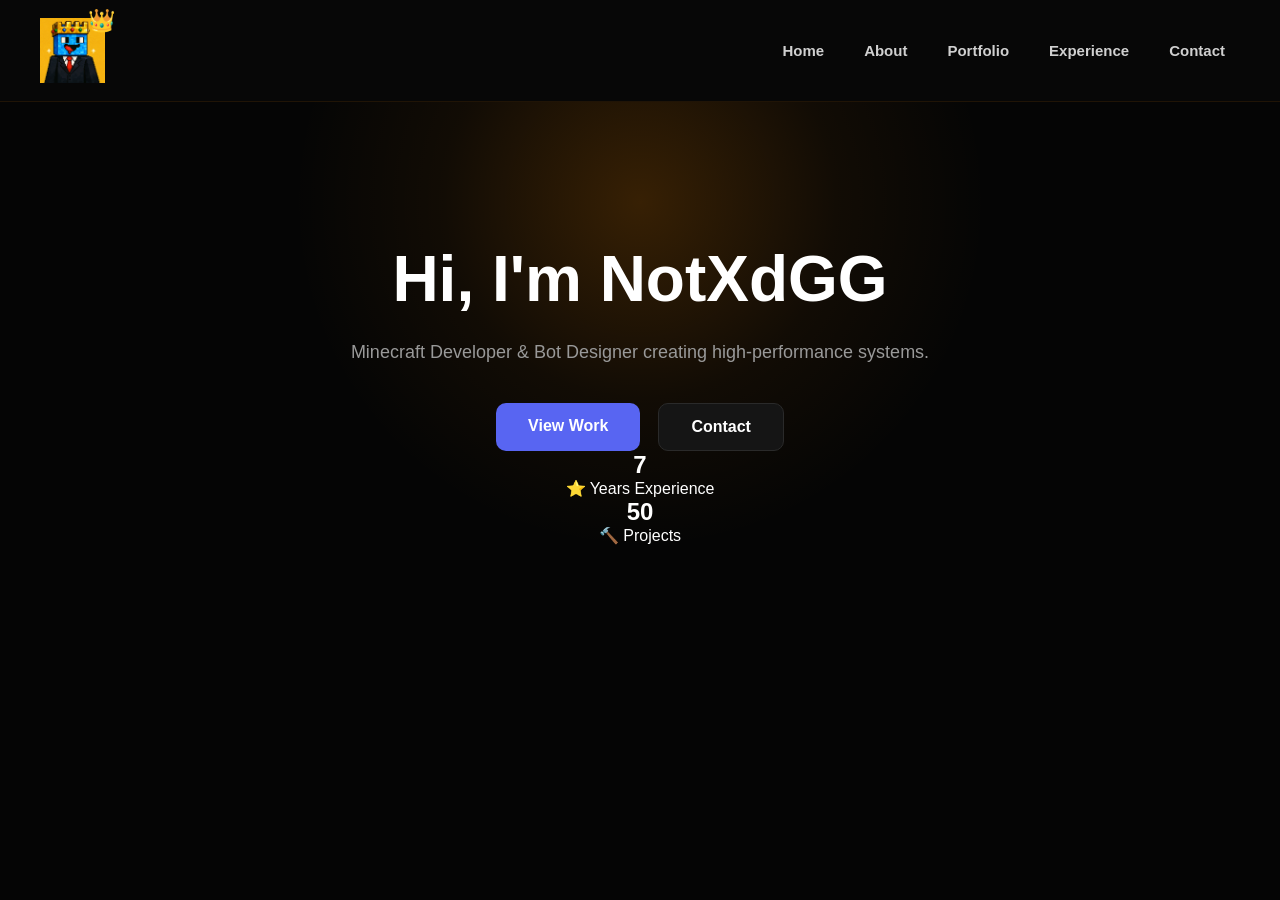
==== commit 4a8af556: "Update index.html" ====
--- a/index.html
+++ b/index.html
@@ -28,7 +28,7 @@
 
 <section class="hero">
   <h1>Hi, I'm NotXdGG</h1>
-  <p>Minecraft Developer & Web Designer creating high-performance systems.</p>
+  <p>Minecraft Developer & Bot Designer creating high-performance systems.</p>
 
   <div class="hero-buttons">
     <a href="portfolio.html" class="btn primary">View Work</a>
@@ -37,12 +37,12 @@
 
   <div class="stats">
     <div class="stat">
-      <h2 class="counter" data-target="20">0</h2>
-      <span>👥 Clients</span>
+      <h2 class="counter" data-target="7">0</h2>
+      <span>⭐ Years Experience</span>
     </div>
     <div class="stat">
-      <h2 class="counter" data-target="128">0</h2>
-      <span>⭐ Reviews</span>
+      <h2 class="counter" data-target="50">0</h2>
+      <span>🔨 Projects</span>
     </div>
   </div>
 </section>
--- a/style.css
+++ b/style.css
@@ -586,3 +586,40 @@
     }
 
 }
+
+.btn {
+    display: inline-block;
+    padding: 14px 32px;
+    border-radius: 10px;
+    text-decoration: none;
+    font-weight: 600;
+    transition: 0.3s;
+    color: white;
+}
+
+/* Discord - Blue */
+.primary {
+    background: #5865F2;
+}
+
+.primary:hover {
+    background: #4752C4;
+}
+
+/* Instagram - Purple */
+.instagram-btn {
+    background: #8A3AB9;
+}
+
+.instagram-btn:hover {
+    background: #6D28A8;
+}
+
+/* Business Email - Orange */
+.email-btn {
+    background: #FF9900;
+}
+
+.email-btn:hover {
+    background: #E68A00;
+}
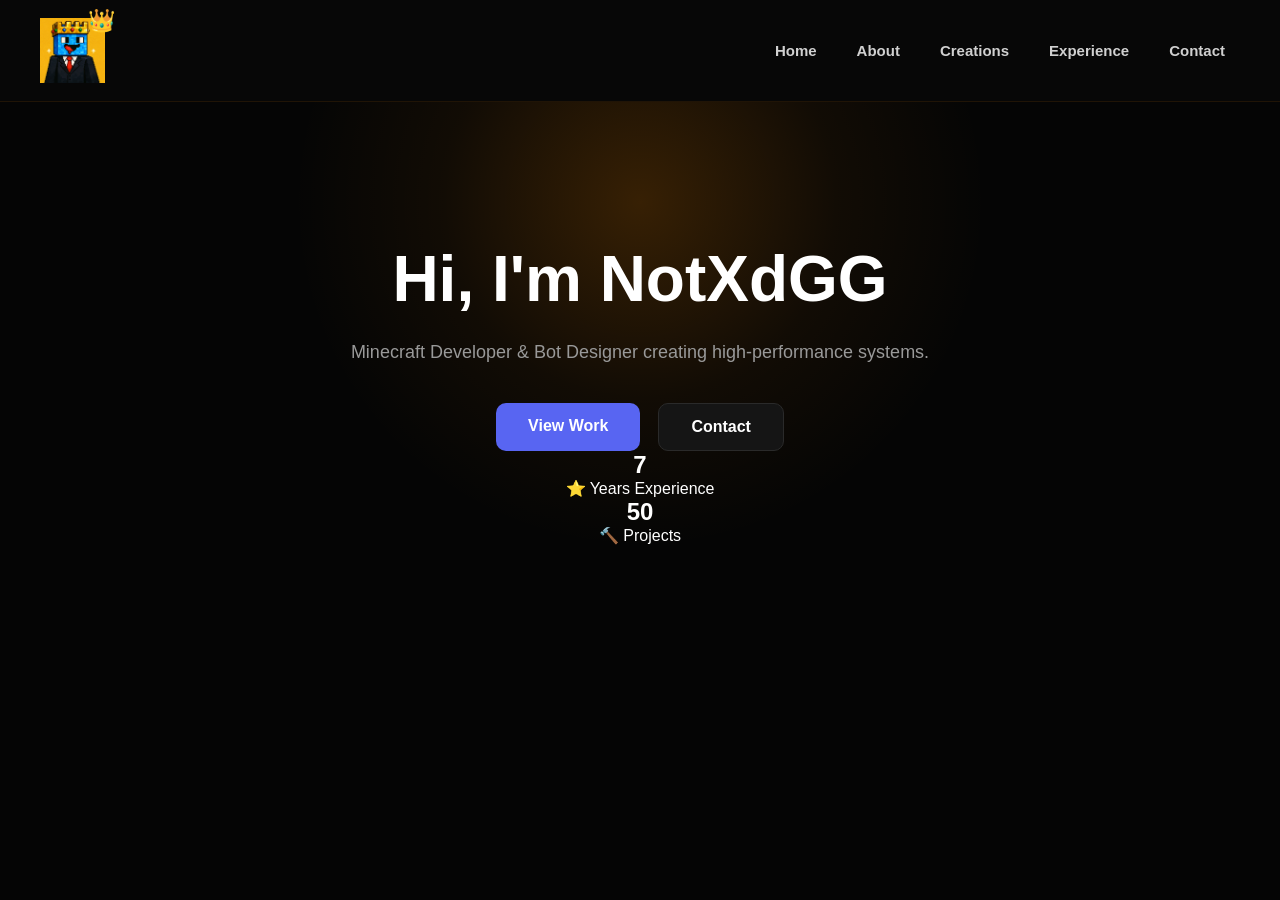
==== commit 500b139f: "Update index.html" ====
--- a/index.html
+++ b/index.html
@@ -20,7 +20,7 @@
   <nav>
     <a href="index.html">Home</a>
     <a href="about.html">About</a>
-    <a href="portfolio.html">Portfolio</a>
+    <a href="portfolio.html">Creations</a>
     <a href="experience.html">Experience</a>
     <a href="contact.html">Contact</a>
   </nav>
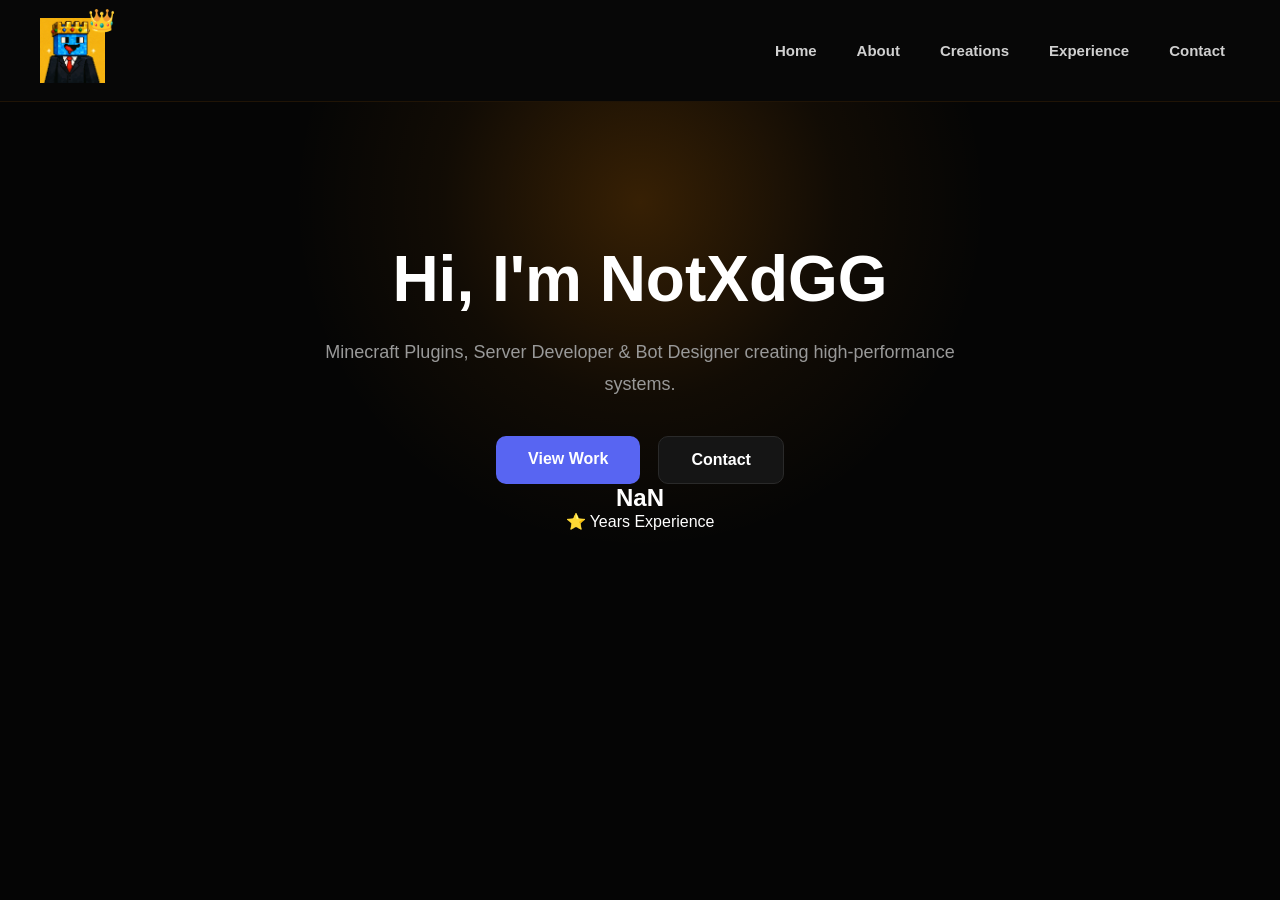
==== commit 598ec8ee: "Update index.html" ====
--- a/index.html
+++ b/index.html
@@ -28,7 +28,7 @@
 
 <section class="hero">
   <h1>Hi, I'm NotXdGG</h1>
-  <p>Minecraft Developer & Bot Designer creating high-performance systems.</p>
+  <p>Minecraft Plugins, Server Developer & Bot Designer creating high-performance systems.</p>
 
   <div class="hero-buttons">
     <a href="portfolio.html" class="btn primary">View Work</a>
@@ -37,12 +37,8 @@
 
   <div class="stats">
     <div class="stat">
-      <h2 class="counter" data-target="7">0</h2>
+      <h2 class="counter" data-target="4+">0</h2>
       <span>⭐ Years Experience</span>
-    </div>
-    <div class="stat">
-      <h2 class="counter" data-target="50">0</h2>
-      <span>🔨 Projects</span>
     </div>
   </div>
 </section>
--- a/style.css
+++ b/style.css
@@ -623,3 +623,63 @@
 .email-btn:hover {
     background: #E68A00;
 }
+/* Other Projects */
+.other-projects {
+    font-size: 3rem;
+    font-weight: 700;
+    text-align: center;
+    color: #fff;
+    margin: 100px 0 50px;
+}
+
+.experience-list {
+    max-width: 1000px;
+    margin: 0 auto;
+    display: flex;
+    flex-direction: column;
+    gap: 40px;
+}
+
+.exp-item {
+    display: flex;
+    justify-content: space-between;
+    align-items: center;
+    padding: 20px 0;
+}
+
+.exp-item h2 {
+    color: #fff;
+    font-size: 2rem;
+    margin: 0;
+}
+
+.exp-item p {
+    color: #8a8a8a;
+    font-size: 1.1rem;
+    margin-top: 8px;
+}
+
+.exp-item span {
+    background: rgba(255, 170, 0, 0.1);
+    border: 1px solid rgba(255, 170, 0, 0.2);
+    color: #ffb300;
+    padding: 16px 30px;
+    border-radius: 18px;
+    font-weight: 600;
+}
+
+@media (max-width: 768px) {
+    .exp-item {
+        flex-direction: column;
+        align-items: flex-start;
+        gap: 20px;
+    }
+
+    .other-projects {
+        font-size: 2.2rem;
+    }
+
+    .exp-item h2 {
+        font-size: 1.8rem;
+    }
+}
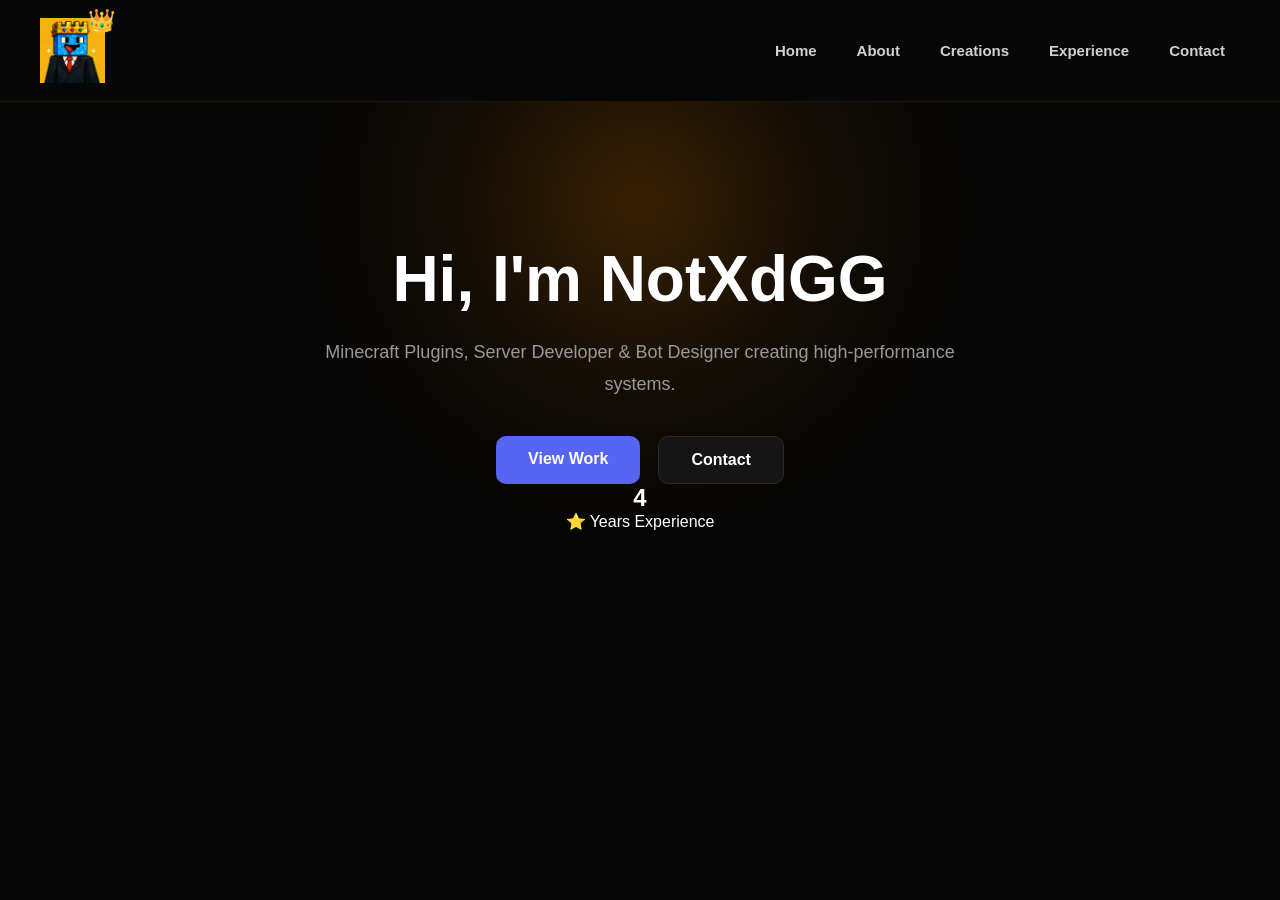
==== commit 6179b27a: "Update index.html" ====
--- a/index.html
+++ b/index.html
@@ -37,7 +37,7 @@
 
   <div class="stats">
     <div class="stat">
-      <h2 class="counter" data-target="4+">0</h2>
+      <h2 class="counter" data-target="4">0</h2>
       <span>⭐ Years Experience</span>
     </div>
   </div>
